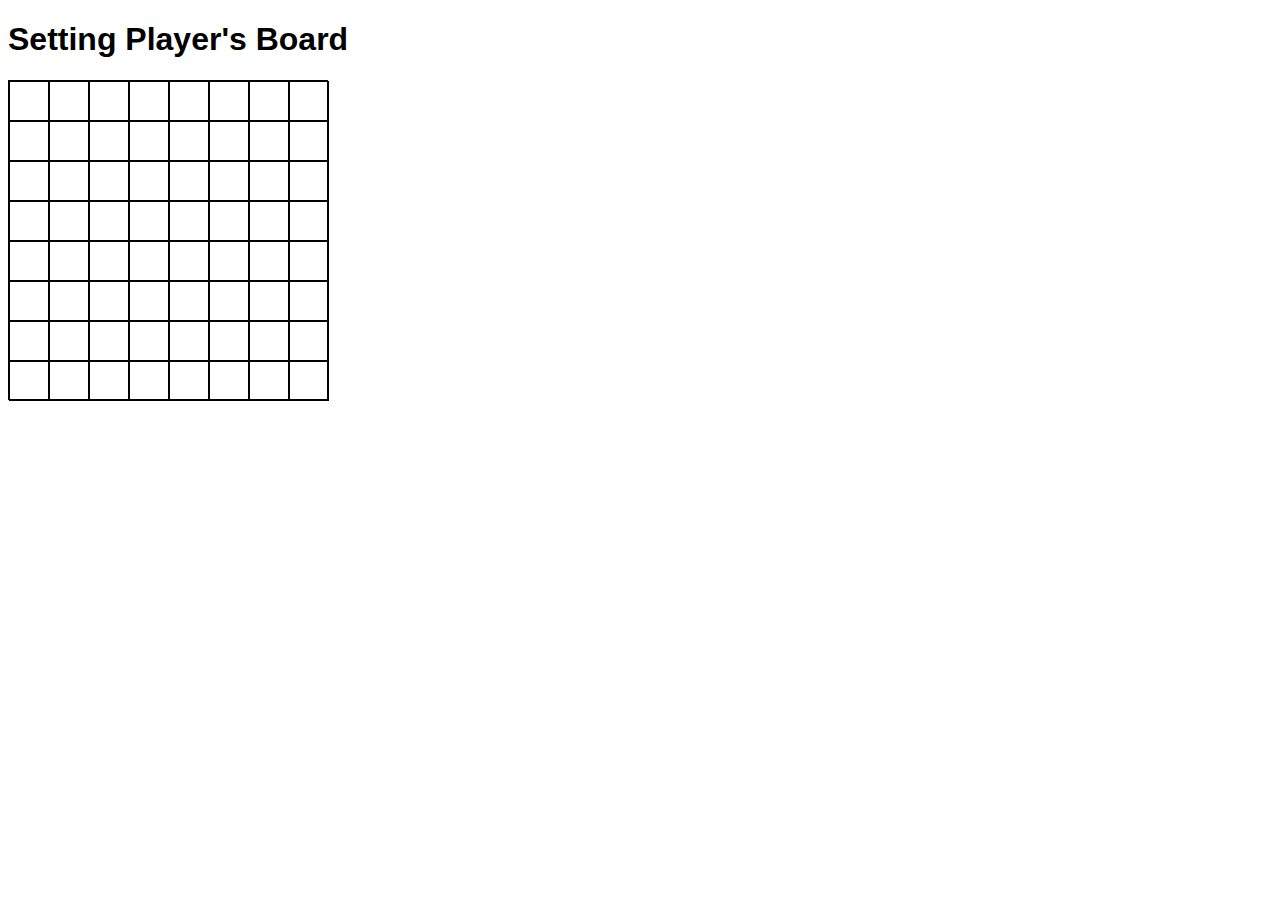
==== index.html @ 40da0a37 "Change of rotation is not refreshing hovered cells" ====
<!DOCTYPE html>
<html lang="en">
<head>
  <meta charset="UTF-8">
  <meta name="viewport" content="width=device-width, initial-scale=1.0">
  <title> - Board generation - </title>
  <link rel="stylesheet" href="index.css">
</head>
<body>
  <h1>Setting Player's Board</h1>
  <div id="board"></div>
  <script src="index.js"></script>
</body>
</html>
---- index.css ----
* {
  box-sizing: border-box;
  font-family: sans-serif;
}

#board {
  border: solid 1px black;
  width: 320px;
  height: 320px;
  display: inline-flex;
  flex-wrap: wrap;
  margin: auto;
}

.row {
  display: flex;
  width: 320px;
  height: 40px;
}

.cell {
  width: 40px;
  height: 40px;
  display: inline-block;
  margin: 0px;
  border: 1px solid rgb(0, 0, 0);
}

.ship {
  background-color: rgba(184, 173, 23, 0.4);
}
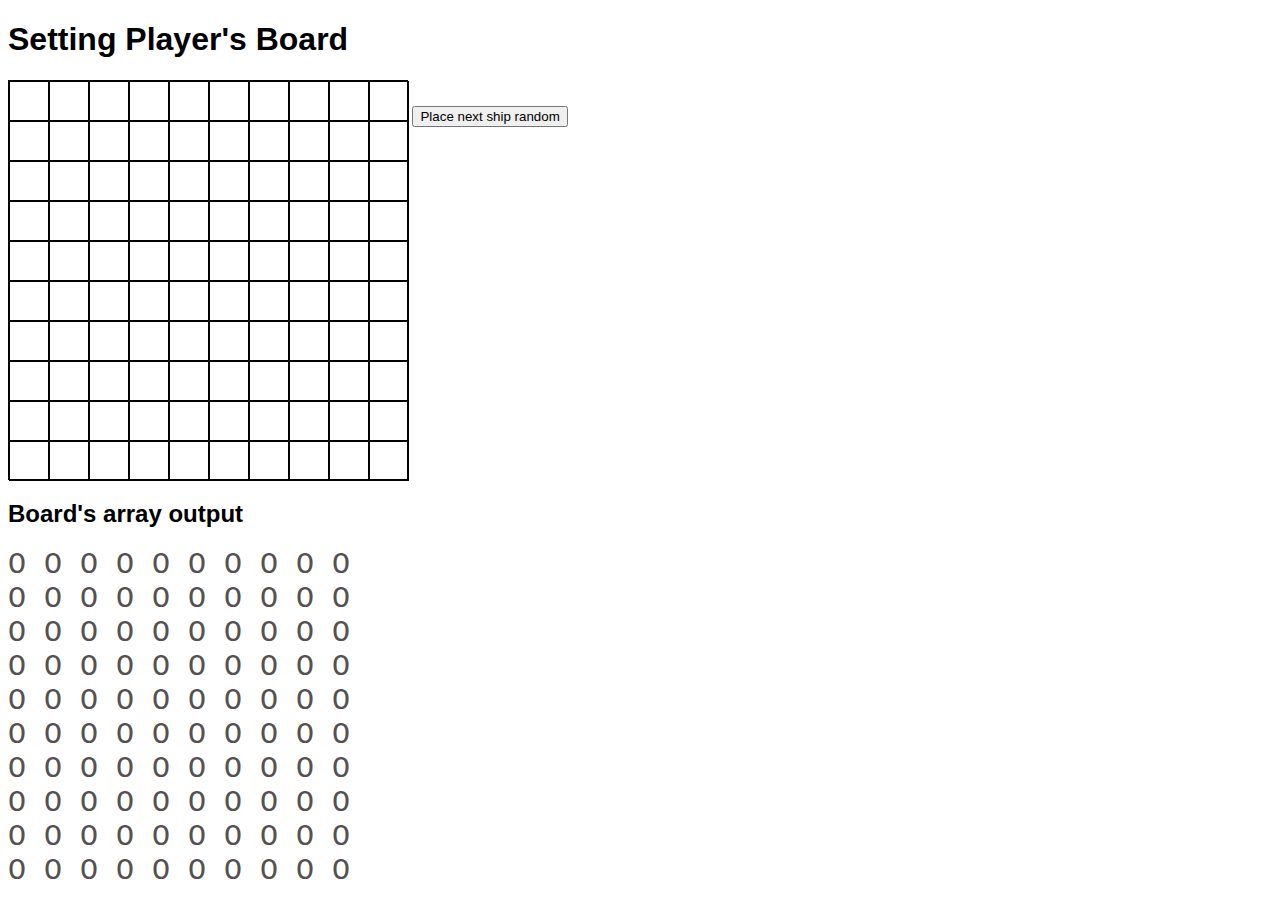
==== commit a5b3a6c1: "Random ship placement is not working correctly. Need to refactor checks for isAvailable" ====
--- a/index.html
+++ b/index.html
@@ -9,6 +9,9 @@
 <body>
   <h1>Setting Player's Board</h1>
   <div id="board"></div>
+  <button id="nextRandomShip">Place next ship random</button>
+  <h2>Board's array output</h2>
+  <div id="output"></div>
   <script src="index.js"></script>
 </body>
 </html>--- a/index.css
+++ b/index.css
@@ -5,8 +5,8 @@
 
 #board {
   border: solid 1px black;
-  width: 320px;
-  height: 320px;
+  width: 400px;
+  height: 400px;
   display: inline-flex;
   flex-wrap: wrap;
   margin: auto;
@@ -14,7 +14,7 @@
 
 .row {
   display: flex;
-  width: 320px;
+  width: 400px;
   height: 40px;
 }
 
@@ -26,6 +26,20 @@
   border: 1px solid rgb(0, 0, 0);
 }
 
+.ship-hover {
+  background-color: rgba(184, 173, 23, 0.4);
+}
+
+.ship-hover-alert {
+  background-color: rgba(184, 23, 23, 0.4);
+}
+
 .ship {
-  background-color: rgba(184, 173, 23, 0.4);
+  background-color: rgba(12, 87, 148, 0.6);
+}
+
+#output {
+  color: rgb(85, 81, 81);
+  font-family: monospace;
+  font-size: 30px;
 }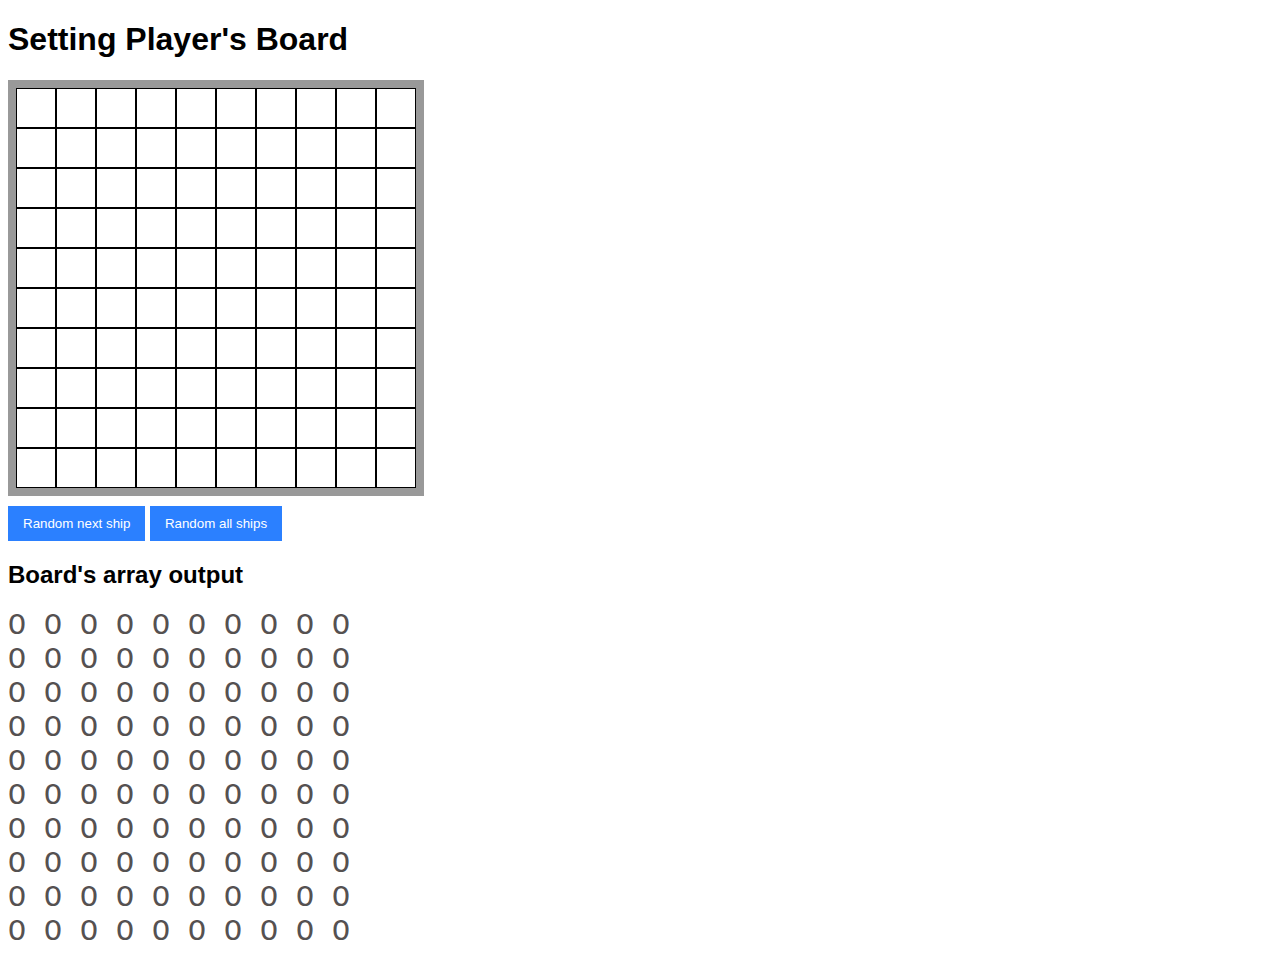
==== commit b16d1304: "Refactored: random ships placement - working correctly" ====
--- a/index.html
+++ b/index.html
@@ -9,7 +9,10 @@
 <body>
   <h1>Setting Player's Board</h1>
   <div id="board"></div>
-  <button id="nextRandomShip">Place next ship random</button>
+  <div id="buttons">
+    <button id="randomShip">Random next ship</button>
+    <button id="randomShipAll">Random all ships</button>
+  </div>
   <h2>Board's array output</h2>
   <div id="output"></div>
   <script src="index.js"></script>
--- a/index.css
+++ b/index.css
@@ -4,9 +4,9 @@
 }
 
 #board {
-  border: solid 1px black;
-  width: 400px;
-  height: 400px;
+  border: solid 8px rgb(153, 153, 153);
+  width: 416px;
+  height: 416px;
   display: inline-flex;
   flex-wrap: wrap;
   margin: auto;
@@ -38,6 +38,25 @@
   background-color: rgba(12, 87, 148, 0.6);
 }
 
+#buttons {
+  margin-top: 10px;
+}
+
+#buttons button {
+  background-color: rgba(10, 108, 255, 0.867);
+  color: #fff;
+  padding: 10px 15px;
+  border: none;
+  cursor: pointer;
+  outline: none;
+}
+
+#buttons button.disabled {
+  cursor: none;
+  background-color: rgb(158, 158, 158);
+  color: rgba(255, 255, 255, 0.5);
+}
+
 #output {
   color: rgb(85, 81, 81);
   font-family: monospace;
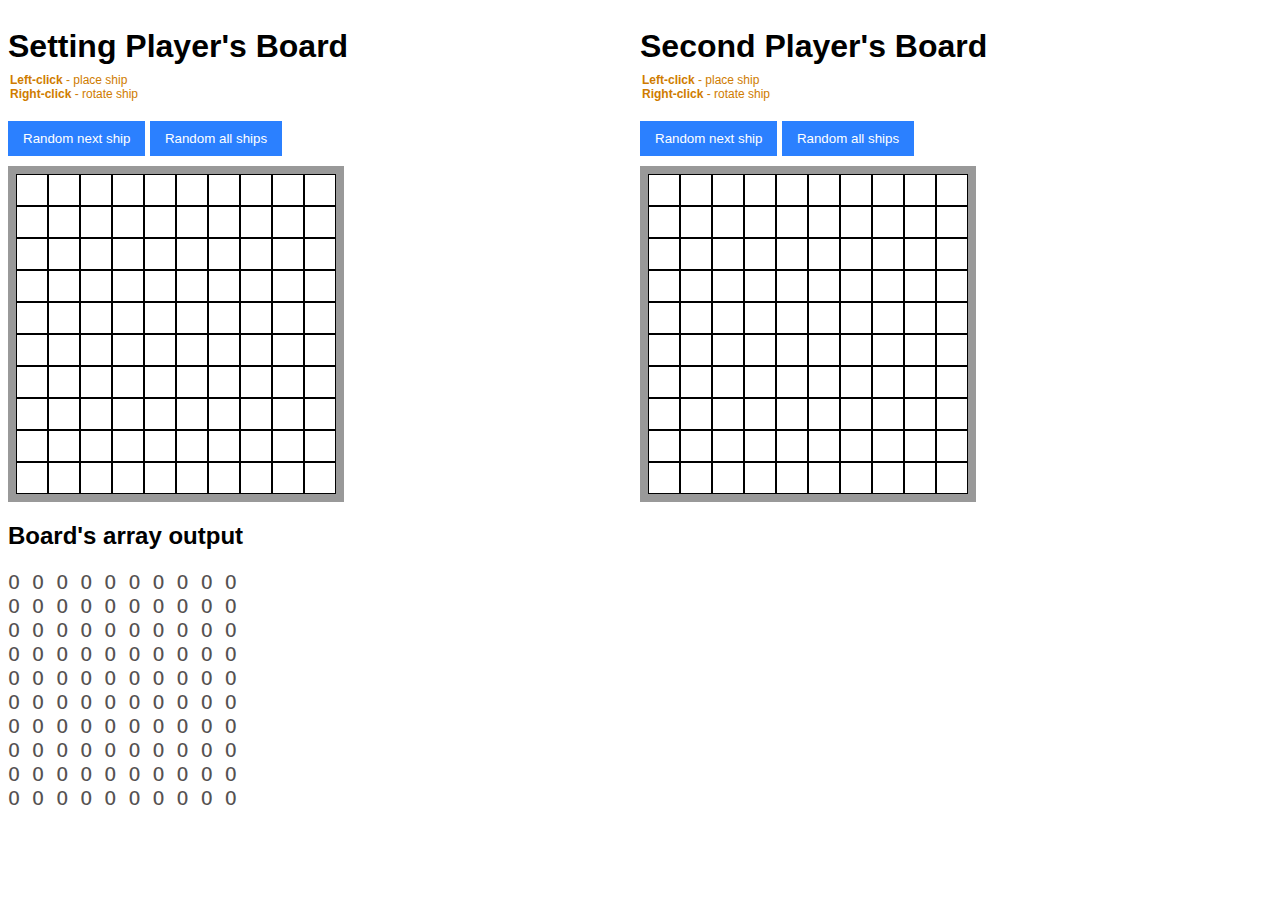
==== commit 4ee75fea: "2nd board added to index. Added addEvents() for multiple instances of game boards" ====
--- a/index.html
+++ b/index.html
@@ -7,14 +7,34 @@
   <link rel="stylesheet" href="index.css">
 </head>
 <body>
-  <h1>Setting Player's Board</h1>
-  <div id="board"></div>
-  <div id="buttons">
-    <button id="randomShip">Random next ship</button>
-    <button id="randomShipAll">Random all ships</button>
+  <div id="playerOne">
+    <h1>Setting Player's Board</h1>
+    <legend>
+      <strong>Left-click</strong> - place ship<br>
+      <strong>Right-click</strong> - rotate ship
+    </legend>
+    <div class="buttons">
+      <button id="randomShip">Random next ship</button>
+      <button id="randomShipAll">Random all ships</button>
+    </div>
+    <div id="board1"></div>
+    
+    <h2>Board's array output</h2>
+    <div id="output"></div>
   </div>
-  <h2>Board's array output</h2>
-  <div id="output"></div>
+
+  <div id="playerOne">
+    <h1>Second Player's Board</h1>
+    <legend>
+      <strong>Left-click</strong> - place ship<br>
+      <strong>Right-click</strong> - rotate ship
+    </legend>
+    <div class="buttons">
+      <button>Random next ship</button>
+      <button>Random all ships</button>
+    </div>
+    <div id="board2"></div>
+  </div>
   <script src="index.js"></script>
 </body>
 </html>--- a/index.css
+++ b/index.css
@@ -1,12 +1,32 @@
+:root {
+  --board-scale: 0.8;
+}
+
 * {
   box-sizing: border-box;
   font-family: sans-serif;
 }
 
-#board {
+h1 {
+  margin-top: 20px;
+  margin-bottom: 8px;
+}
+
+h1 + legend {
+  font-size: 12px;
+  margin-bottom: 20px;
+  color: rgb(207, 124, 0);
+}
+
+body {
+  display: grid;
+  grid-template-columns: 1fr 1fr;
+}
+
+#board1, #board2 {
   border: solid 8px rgb(153, 153, 153);
-  width: 416px;
-  height: 416px;
+  width: calc((400px * var(--board-scale, 1)) + 16px);
+  height: calc((400px * var(--board-scale, 1)) + 16px);
   display: inline-flex;
   flex-wrap: wrap;
   margin: auto;
@@ -14,13 +34,13 @@
 
 .row {
   display: flex;
-  width: 400px;
-  height: 40px;
+  width: calc(400px * var(--board-scale, 1));
+  height: calc(40px * var(--board-scale, 1));
 }
 
 .cell {
-  width: 40px;
-  height: 40px;
+  width: calc(40px * var(--board-scale, 1));
+  height: calc(40px * var(--board-scale, 1));
   display: inline-block;
   margin: 0px;
   border: 1px solid rgb(0, 0, 0);
@@ -38,11 +58,11 @@
   background-color: rgba(12, 87, 148, 0.6);
 }
 
-#buttons {
-  margin-top: 10px;
+.buttons {
+  margin-bottom: 10px;
 }
 
-#buttons button {
+.buttons button {
   background-color: rgba(10, 108, 255, 0.867);
   color: #fff;
   padding: 10px 15px;
@@ -51,7 +71,7 @@
   outline: none;
 }
 
-#buttons button.disabled {
+.buttons button.disabled {
   cursor: none;
   background-color: rgb(158, 158, 158);
   color: rgba(255, 255, 255, 0.5);
@@ -60,5 +80,5 @@
 #output {
   color: rgb(85, 81, 81);
   font-family: monospace;
-  font-size: 30px;
+  font-size: 20px;
 }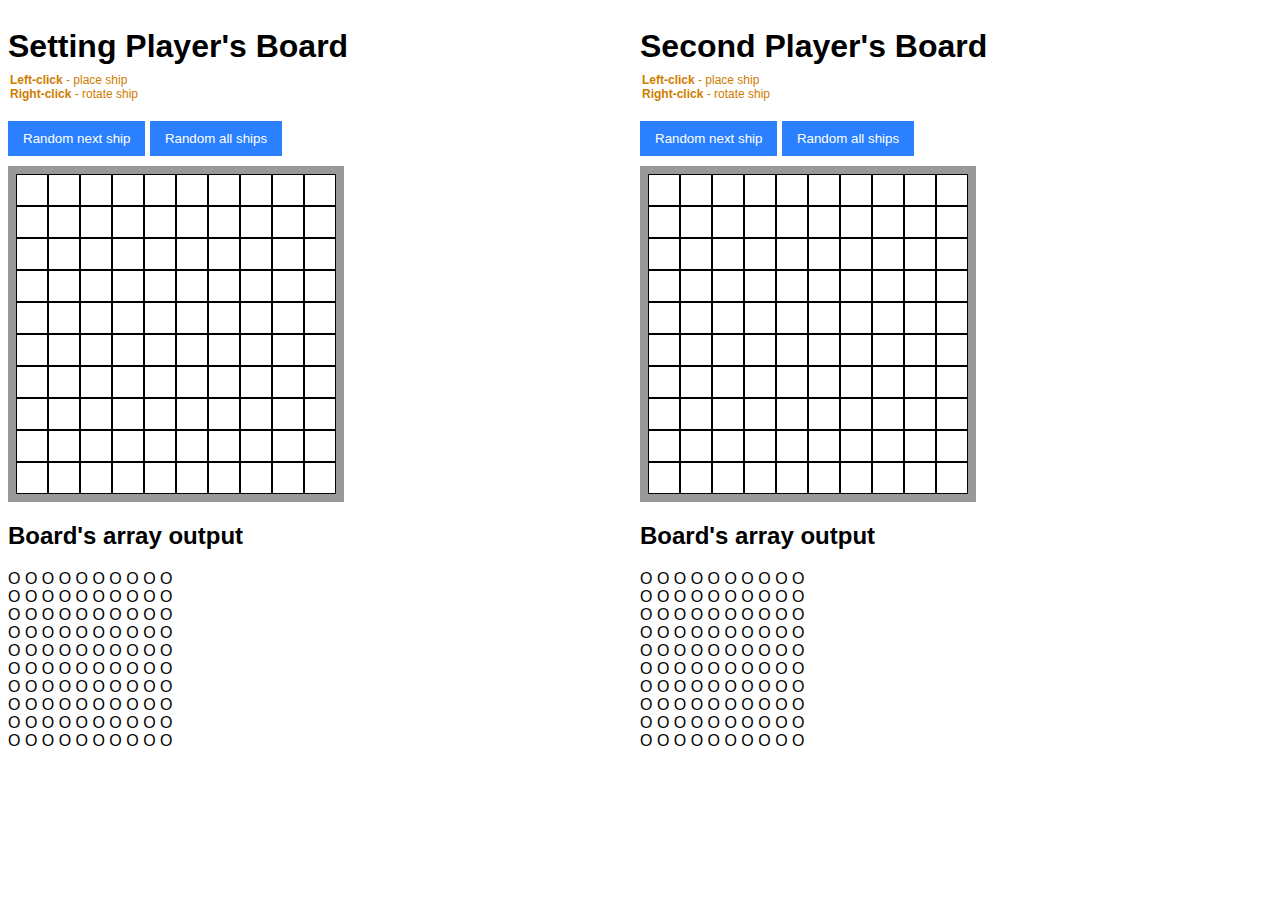
==== commit fcb2c016: "fixed 2 board instances being separate" ====
--- a/index.html
+++ b/index.html
@@ -20,7 +20,7 @@
     <div id="board1"></div>
     
     <h2>Board's array output</h2>
-    <div id="output"></div>
+    <div id="output1"></div>
   </div>
 
   <div id="playerOne">
@@ -34,6 +34,8 @@
       <button>Random all ships</button>
     </div>
     <div id="board2"></div>
+    <h2>Board's array output</h2>
+    <div id="output2"></div>
   </div>
   <script src="index.js"></script>
 </body>
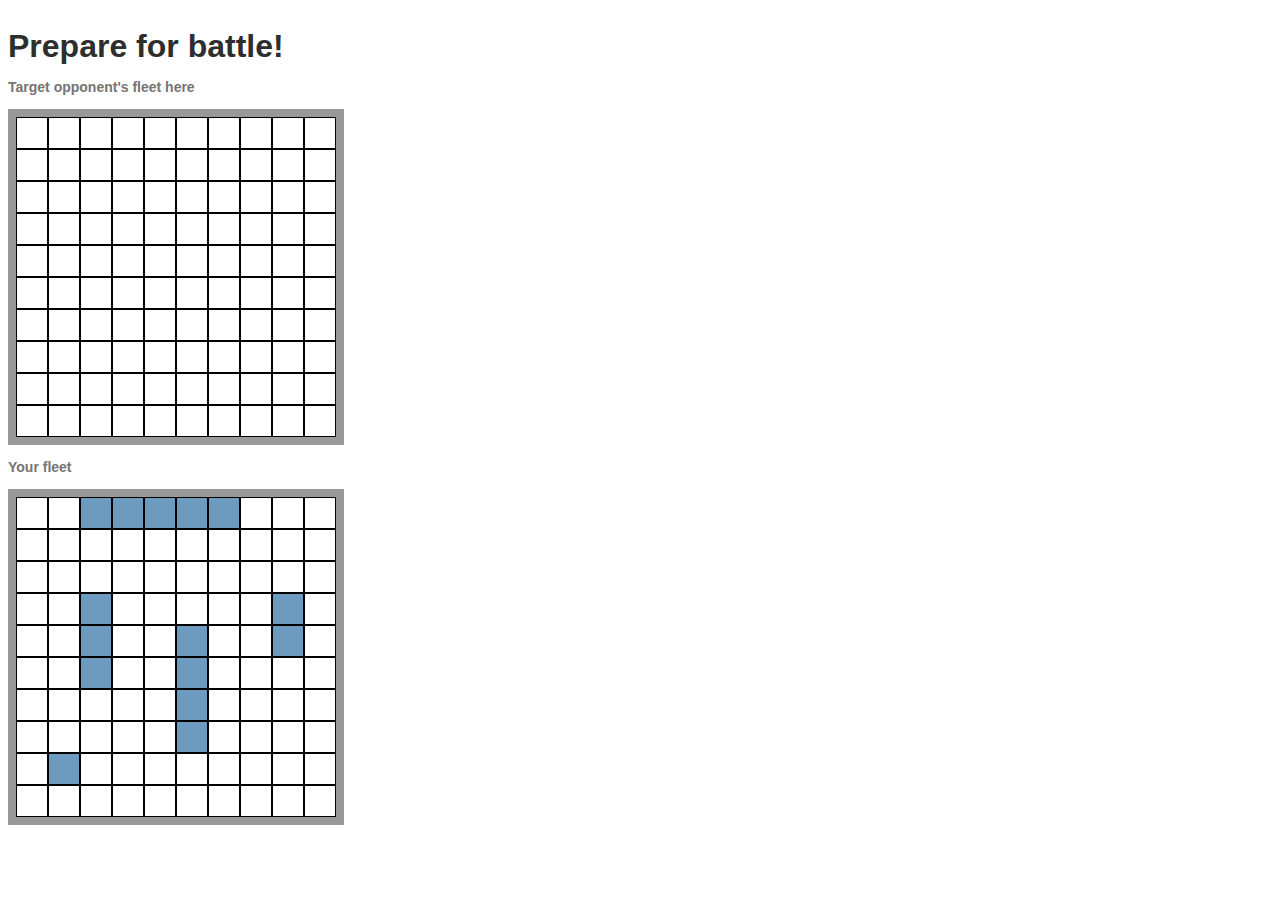
==== commit 731de15b: "Basic mechanics finished. Check for already targeted cell needed" ====
--- a/index.html
+++ b/index.html
@@ -3,40 +3,11 @@
 <head>
   <meta charset="UTF-8">
   <meta name="viewport" content="width=device-width, initial-scale=1.0">
-  <title> - Board generation - </title>
-  <link rel="stylesheet" href="index.css">
+  <title>Redirect</title>
 </head>
 <body>
-  <div id="playerOne">
-    <h1>Setting Player's Board</h1>
-    <legend>
-      <strong>Left-click</strong> - place ship<br>
-      <strong>Right-click</strong> - rotate ship
-    </legend>
-    <div class="buttons">
-      <button id="randomShip">Random next ship</button>
-      <button id="randomShipAll">Random all ships</button>
-    </div>
-    <div id="board1"></div>
-    
-    <h2>Board's array output</h2>
-    <div id="output1"></div>
-  </div>
-
-  <div id="playerOne">
-    <h1>Second Player's Board</h1>
-    <legend>
-      <strong>Left-click</strong> - place ship<br>
-      <strong>Right-click</strong> - rotate ship
-    </legend>
-    <div class="buttons">
-      <button>Random next ship</button>
-      <button>Random all ships</button>
-    </div>
-    <div id="board2"></div>
-    <h2>Board's array output</h2>
-    <div id="output2"></div>
-  </div>
-  <script src="index.js"></script>
+  <script>
+    window.location = './v2/';
+  </script>
 </body>
 </html>